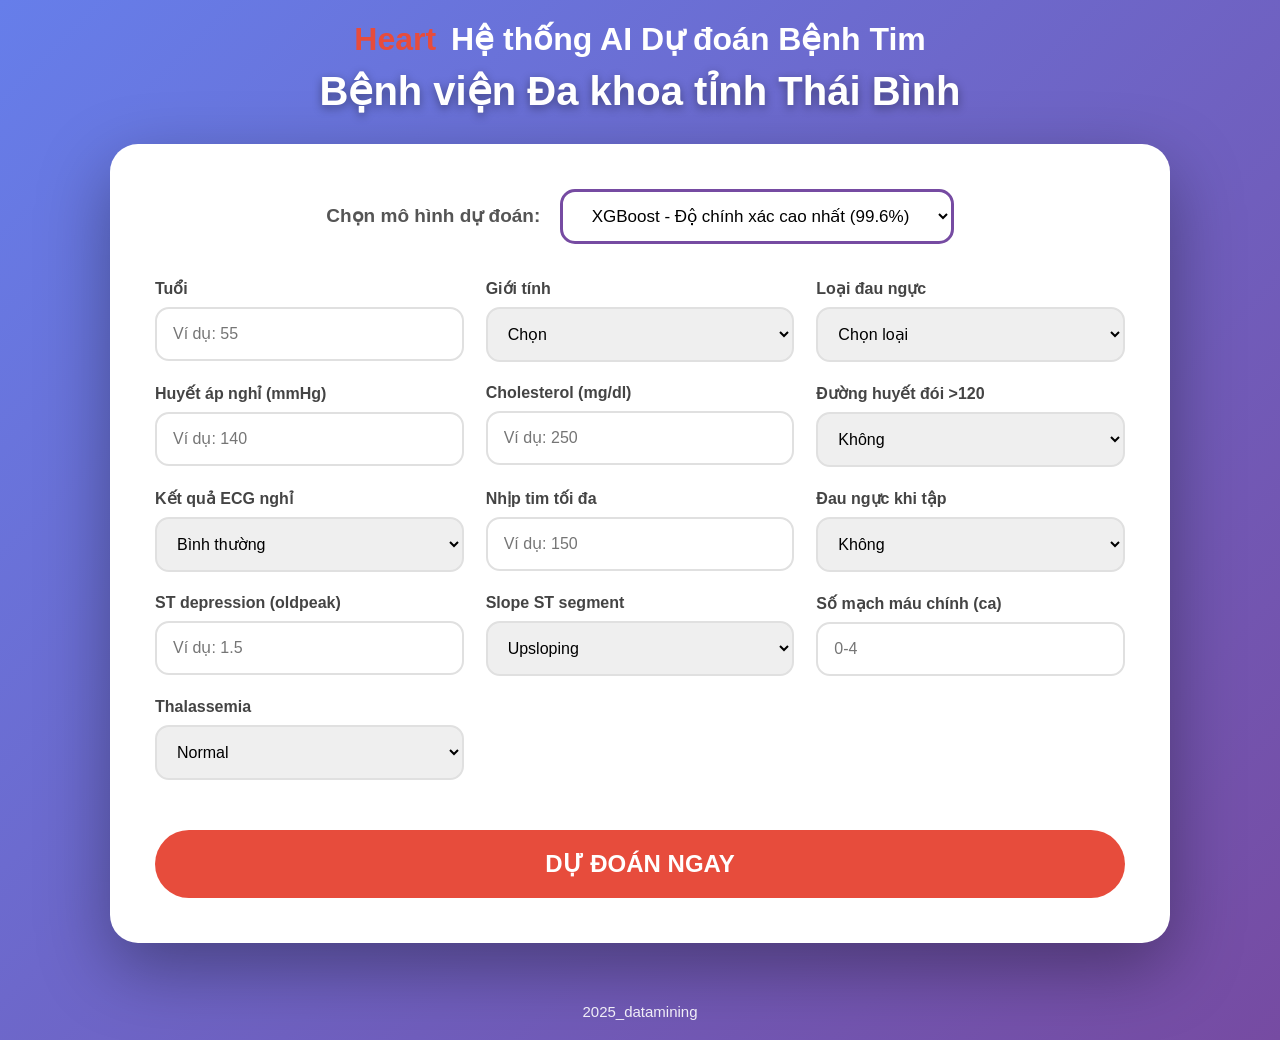
==== frontend/index.html @ 55890b91 "FE_chua_FastAPI" ====
<!DOCTYPE html>
<html lang="vi">
<head>
  <meta charset="UTF-8">
  <meta name="viewport" content="width=device-width, initial-scale=1.0">
  <title>Hệ thống Dự đoán Bệnh Tim - Bệnh viện Thái Bình</title>
  <link rel="stylesheet" href="static/style.css">
  <link rel="icon" href="data:,">
</head>
<body>
  <div class="container">
    <header class="header">
      <div class="logo">
        <div class="heart-beat">Heart</div>
        <span>Hệ thống AI Dự đoán Bệnh Tim</span>
      </div>
      <h1>Bệnh viện Đa khoa tỉnh Thái Bình</h1>
    </header>

    <main class="main-content">
      <div class="card">
        <div class="model-selector">
          <label>Chọn mô hình dự đoán:</label>
          <select id="model">
            <option value="xgb">XGBoost - Độ chính xác cao nhất (99.6%)</option>
            <option value="mlp">Neural Network (MLP)</option>
          </select>
        </div>

        <div class="form-grid">
          <div class="input-group"><label>Tuổi</label><input type="number" id="age" placeholder="Ví dụ: 55" required></div>
          <div class="input-group"><label>Giới tính</label><select id="sex"><option value="">Chọn</option><option value="1">Nam</option><option value="0">Nữ</option></select></div>
          <div class="input-group"><label>Loại đau ngực</label><select id="cp"><option value="">Chọn loại</option><option value="0">Typical angina</option><option value="1">Atypical angina</option><option value="2">Non-anginal</option><option value="3">Không triệu chứng</option></select></div>
          <div class="input-group"><label>Huyết áp nghỉ (mmHg)</label><input type="number" id="trestbps" placeholder="Ví dụ: 140"></div>
          <div class="input-group"><label>Cholesterol (mg/dl)</label><input type="number" id="chol" placeholder="Ví dụ: 250"></div>
          <div class="input-group"><label>Đường huyết đói >120</label><select id="fbs"><option value="0">Không</option><option value="1">Có</option></select></div>
          <div class="input-group"><label>Kết quả ECG nghỉ</label><select id="restecg"><option value="0">Bình thường</option><option value="1">ST-T abnormal</option><option value="2">Hypertrophy</option></select></div>
          <div class="input-group"><label>Nhịp tim tối đa</label><input type="number" id="thalach" placeholder="Ví dụ: 150"></div>
          <div class="input-group"><label>Đau ngực khi tập</label><select id="exang"><option value="0">Không</option><option value="1">Có</option></select></div>
          <div class="input-group"><label>ST depression (oldpeak)</label><input type="number" step="0.1" id="oldpeak" placeholder="Ví dụ: 1.5"></div>
          <div class="input-group"><label>Slope ST segment</label><select id="slope"><option value="0">Upsloping</option><option value="1">Flat</option><option value="2">Downsloping</option></select></div>
          <div class="input-group"><label>Số mạch máu chính (ca)</label><input type="number" id="ca" min="0" max="4" placeholder="0-4"></div>
          <div class="input-group"><label>Thalassemia</label><select id="thal"><option value="1">Normal</option><option value="2">Fixed defect</option><option value="3">Reversible defect</option></select></div>
        </div>

        <button class="predict-btn" onclick="predict()">
          <span class="btn-text">DỰ ĐOÁN NGAY</span>
          <span class="loading" style="display:none">Đang phân tích dữ liệu...</span>
        </button>

        <div id="result" class="result-hidden"></div>

      </div>
    </main>

    <footer class="footer">
      <p>2025_datamining</p>
    </footer>
  </div>

  <script src="static/app.js"></script>
</body>
</html>
---- frontend/static/style.css ----
* { margin:0; padding:0; box-sizing:border-box; }
body { font-family:'Segoe UI',Arial,sans-serif; background:linear-gradient(135deg,#667eea 0%,#764ba2 100%); min-height:100vh; color:#333; }
.container { max-width:1100px; margin:0 auto; padding:20px; }

.header { text-align:center; color:white; margin-bottom:30px; }
.logo { display:flex; align-items:center; justify-content:center; gap:15px; margin-bottom:10px; font-size:32px; font-weight:bold; }
.heart-beat { color:#e74c3c; animation:pulse 2s infinite; }
@keyframes pulse { 0%,100%{transform:scale(1)} 50%{transform:scale(1.2)} }
.header h1 { font-size:2.5em; text-shadow:0 3px 10px rgba(0,0,0,0.4); }

.card { background:white; border-radius:28px; padding:45px; box-shadow:0 25px 70px rgba(0,0,0,0.35); }
.model-selector { margin-bottom:35px; text-align:center; }
.model-selector label { font-size:19px; font-weight:600; margin-right:15px; color:#555; }
.model-selector select { padding:14px 25px; font-size:17px; border-radius:15px; border:3px solid #764ba2; background:white; }

.form-grid { display:grid; grid-template-columns:repeat(auto-fit,minmax(300px,1fr)); gap:22px; margin-bottom:40px; }
.input-group label { display:block; margin-bottom:9px; font-weight:600; color:#444; }
.input-group input, .input-group select { width:100%; padding:16px; border:2px solid #e0e0e0; border-radius:14px; font-size:16px; transition:0.3s; }
.input-group input:focus, .input-group select:focus { border-color:#764ba2; outline:none; box-shadow:0 0 12px rgba(118,75,162,0.25); }

.predict-btn { width:100%; padding:20px; background:#e74c3c; color:white; border:none; border-radius:50px; font-size:24px; font-weight:bold; cursor:pointer; transition:0.4s; position:relative; margin-top:10px; }
.predict-btn:hover { background:#c0392b; transform:translateY(-4px); box-shadow:0 15px 30px rgba(231,76,60,0.5); }

.result-hidden { display:none; }
.result { margin-top:45px; padding:35px; border-radius:25px; text-align:center; font-size:26px; animation:fadeIn 0.9s; line-height:1.5; }
.result.danger { background:#ffebee; border:5px solid #e74c3c; color:#c62828; }
.result.safe { background:#e8f5e8; border:5px solid #27ae60; color:#1b5e20; }
.result strong { font-size:52px; display:block; margin:20px 0; }

.footer { text-align:center; margin-top:60px; color:rgba(255,255,255,0.9); font-size:15px; }

@keyframes fadeIn { from{opacity:0; transform:translateY(30px)} to{opacity:1; transform:translateY(0)} }
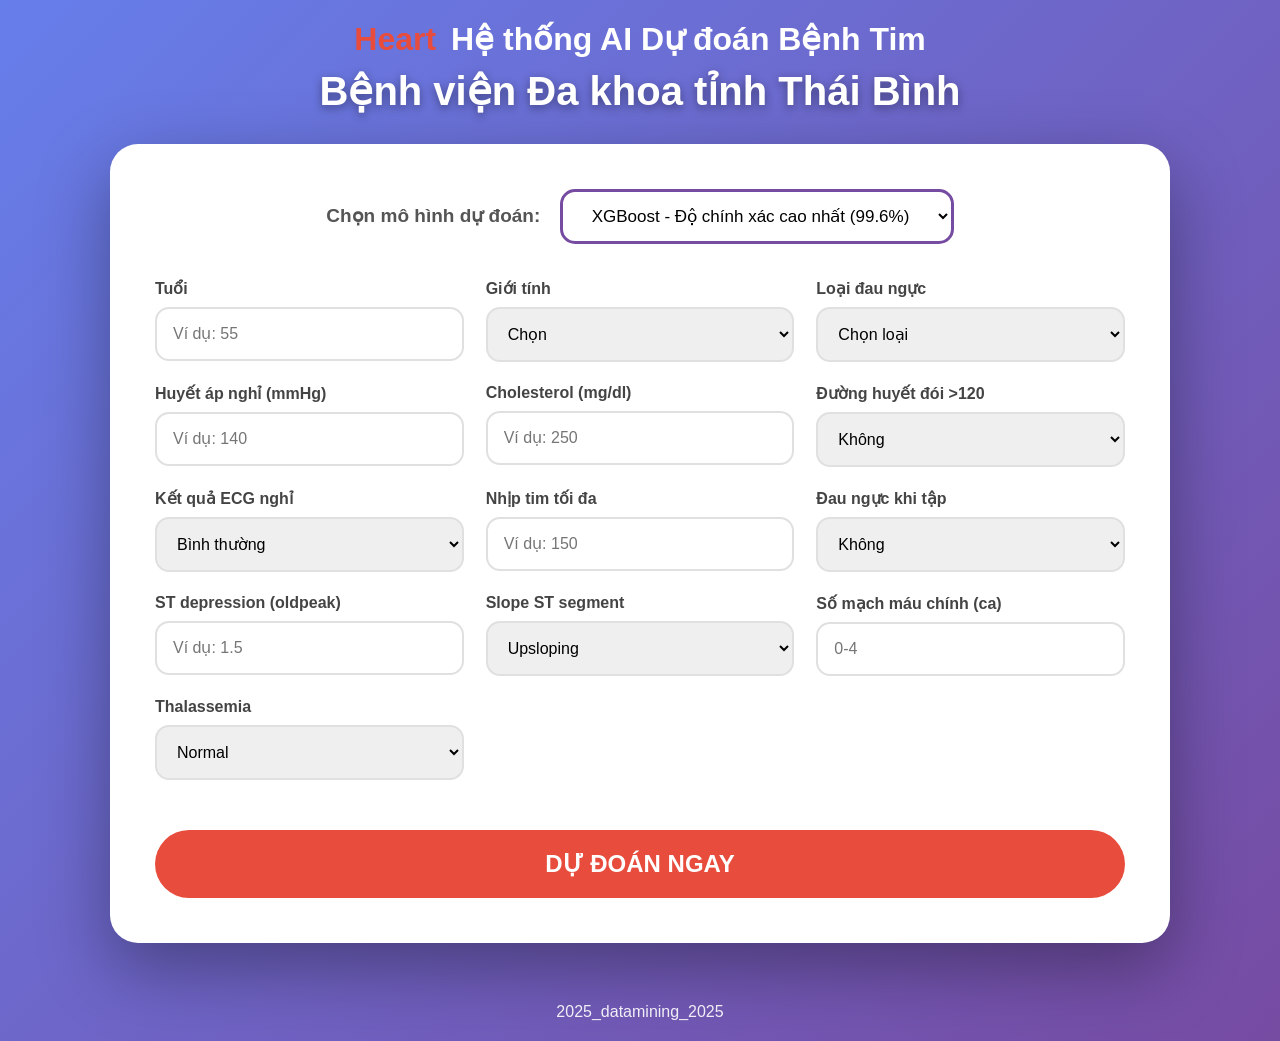
==== commit dbf44728: "fe_chua_fastAPI" ====
--- a/frontend/index.html
+++ b/frontend/index.html
@@ -54,7 +54,7 @@
     </main>
 
     <footer class="footer">
-      <p>2025_datamining</p>
+      <p>2025_datamining_2025</p>
     </footer>
   </div>
 
--- a/frontend/static/style.css
+++ b/frontend/static/style.css
@@ -27,6 +27,6 @@
 .result.safe { background:#e8f5e8; border:5px solid #27ae60; color:#1b5e20; }
 .result strong { font-size:52px; display:block; margin:20px 0; }
 
-.footer { text-align:center; margin-top:60px; color:rgba(255,255,255,0.9); font-size:15px; }
+.footer { text-align:center; margin-top:60px; color:rgba(255,255,255,0.9); font-size:16px; }
 
 @keyframes fadeIn { from{opacity:0; transform:translateY(30px)} to{opacity:1; transform:translateY(0)} }
